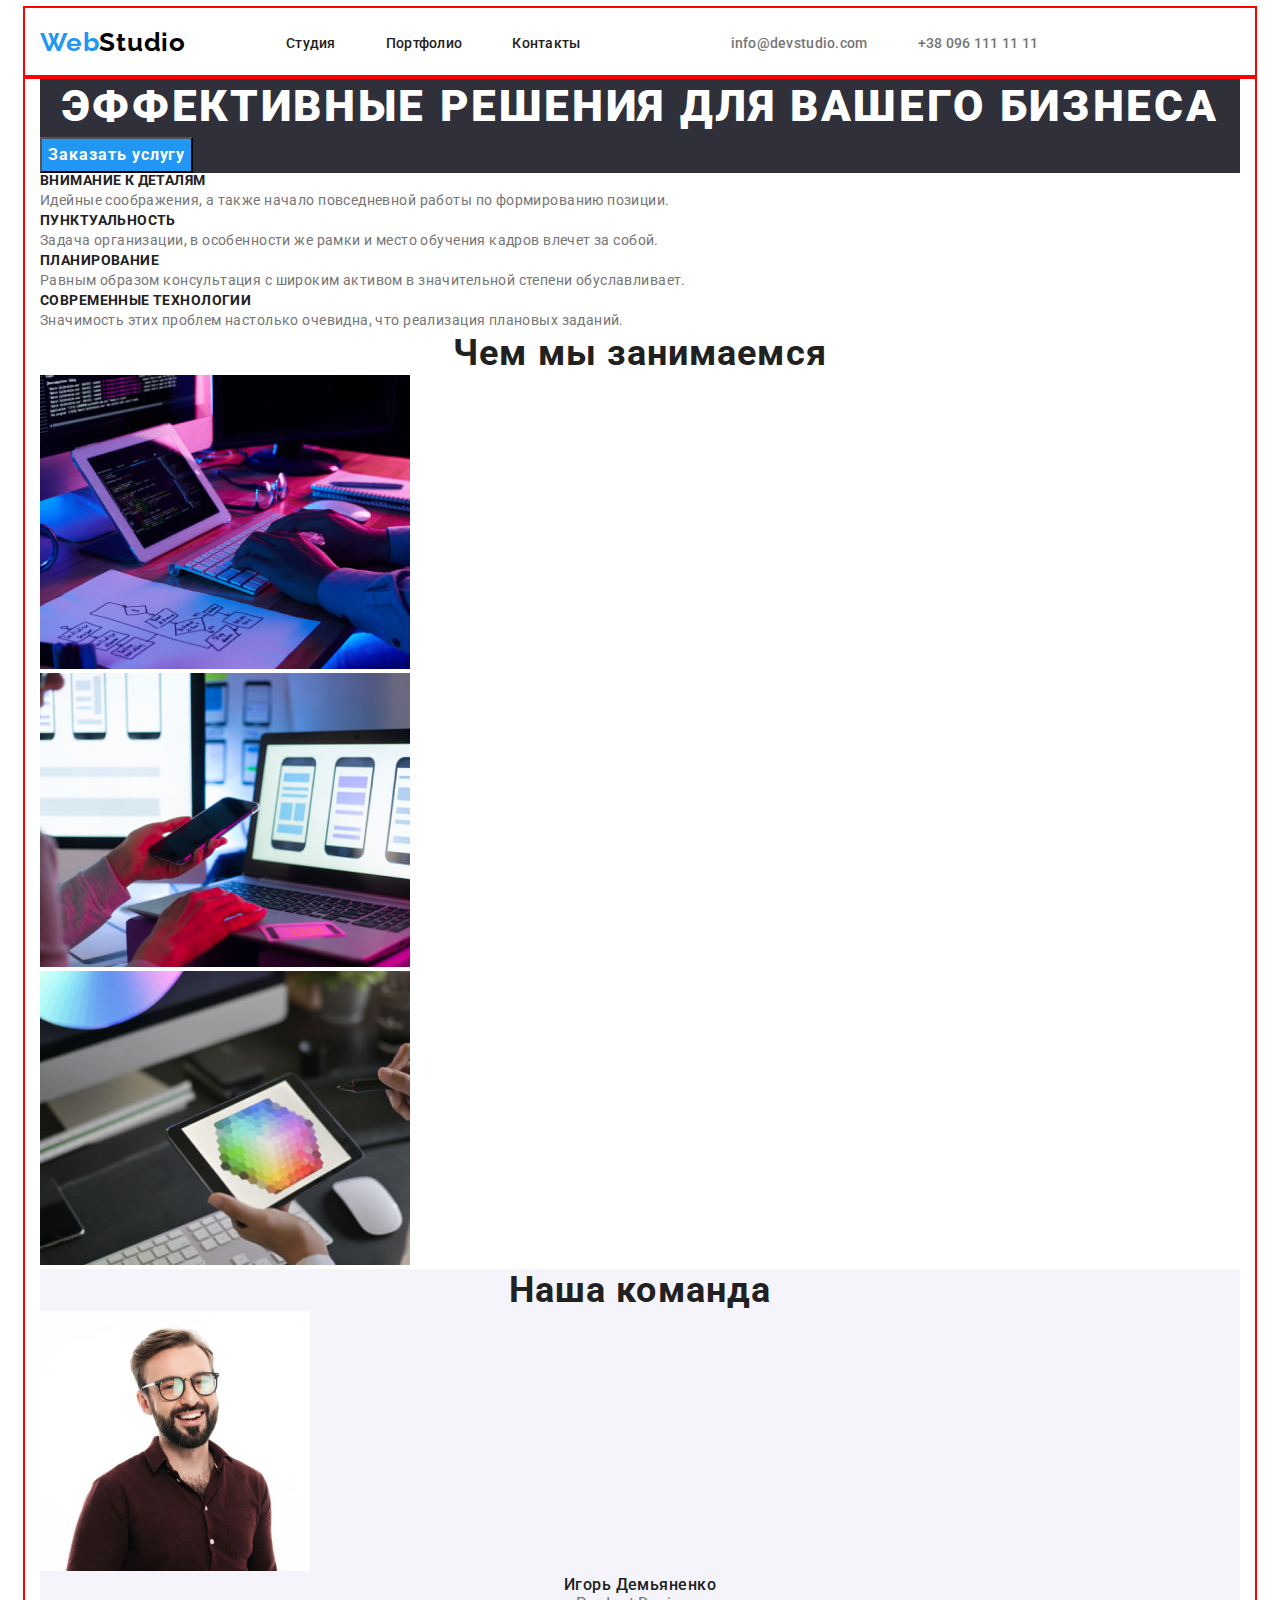
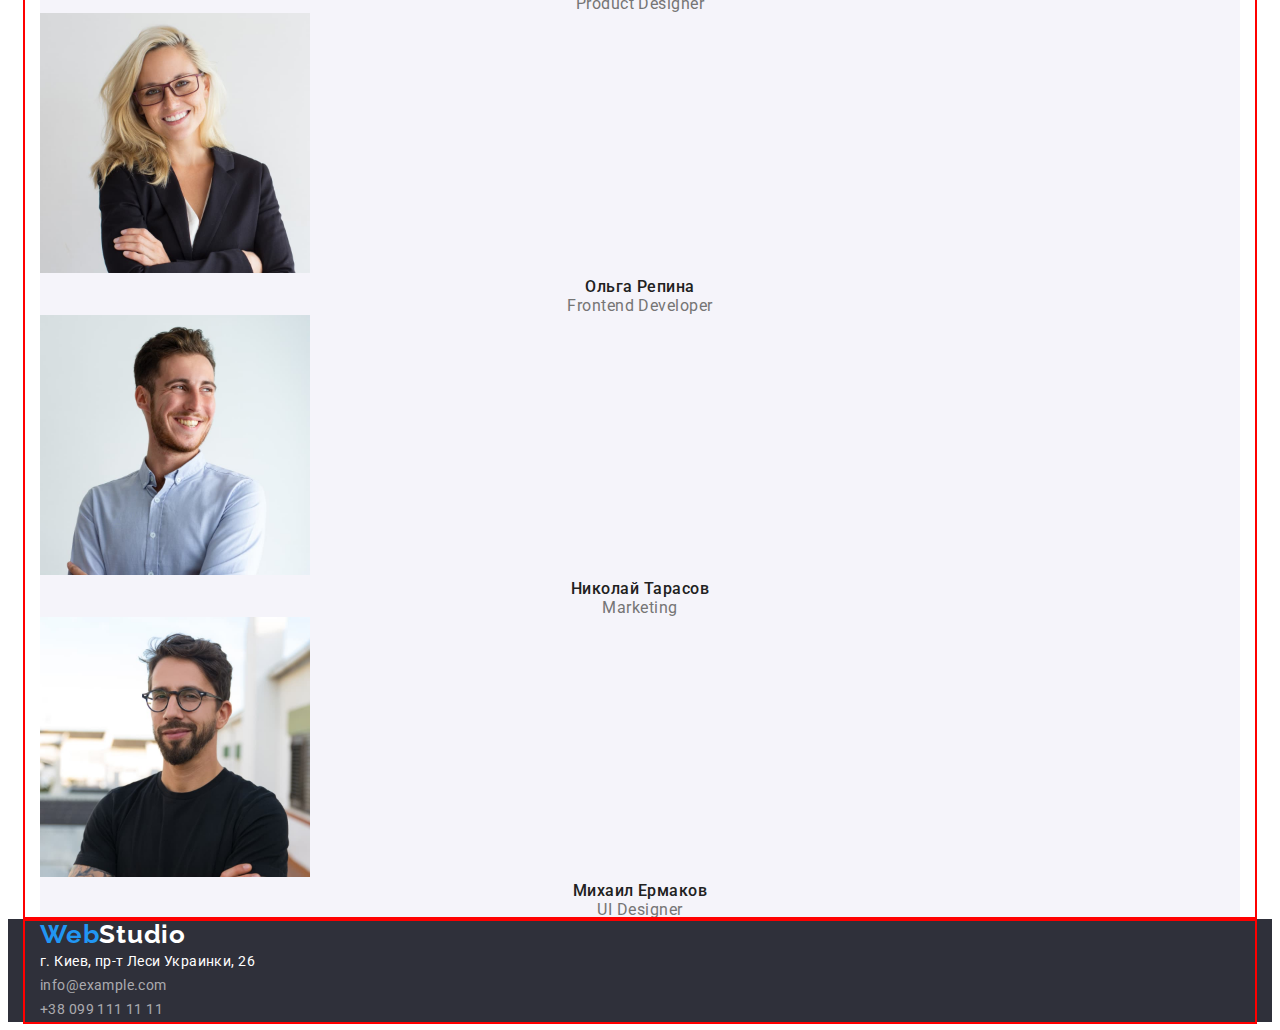
==== index.html @ d905171f "dz3 fix" ====
<!DOCTYPE html>
<html lang="en">
  <head>
    <meta charset="UTF-8" />
    <meta http-equiv="X-UA-Compatible" content="IE=edge" />
    <meta name="viewport" content="width=device-width, initial-scale=1.0" />
    <link rel="preconnect" href="https://fonts.googleapis.com" />
    <link rel="preconnect" href="https://fonts.gstatic.com" crossorigin />
    <link
      href="https://fonts.googleapis.com/css2?family=Roboto:wght@400;500;700;900&display=swap"
      rel="stylesheet"
    />
    <link rel="preconnect" href="https://fonts.googleapis.com" />
    <link rel="preconnect" href="https://fonts.gstatic.com" crossorigin />
    <link
      href="https://fonts.googleapis.com/css2?family=Raleway:wght@700&display=swap"
      rel="stylesheet"
    />
    <link
      rel="stylesheet"
      href="https://cdnjs.cloudflare.com/ajax/libs/modern-normalize/1.1.0/modern-normalize.min.css"
      integrity="sha512-wpPYUAdjBVSE4KJnH1VR1HeZfpl1ub8YT/NKx4PuQ5NmX2tKuGu6U/JRp5y+Y8XG2tV+wKQpNHVUX03MfMFn9Q=="
      crossorigin="anonymous"
      referrerpolicy="no-referrer"
    />
    <link rel="stylesheet" href="./css/styles.css" />
    <title>WebStudio</title>
  </head>
  <body>
    <header class="header">
      <div class="container">
        <div class="navigation-box">
          <nav class="navigation">
            <a class="link web-title" href=""><span class="web-half">Web</span>Studio</a>
            <ul class="navigation-list list">
              <li><a class="link" href="./index.html">Студия</a></li>
              <li><a class="link" href="./portfolio.html">Портфолио</a></li>
              <li><a class="link" href="">Контакты</a></li>
            </ul>
          </nav>
          <ul class="top-contacts list">
            <li><a class="link" href="mailto:info@devstudio.com">info@devstudio.com</a></li>
            <li><a class="link" href="tel:+380961111111">+38 096 111 11 11</a></li>
          </ul>
        </div>
      </div>
    </header>
    <main>
      <div class="container">
        <section class="main-box">
          <h1 class="main-title">Эффективные решения для вашего бизнеса</h1>
          <button class="main-button" type="button">Заказать услугу</button>
        </section>
        <section class="features-box">
          <ul class="list">
            <li>
              <h3 class="feature-title">Внимание к деталям</h3>
              <p class="feature-description">
                Идейные соображения, а также начало повседневной работы по формированию позиции.
              </p>
            </li>
            <li>
              <h3 class="feature-title">Пунктуальность</h3>
              <p class="feature-description">
                Задача организации, в особенности же рамки и место обучения кадров влечет за собой.
              </p>
            </li>
            <li>
              <h3 class="feature-title">Планирование</h3>
              <p class="feature-description">
                Равным образом консультация с широким активом в значительной степени обуславливает.
              </p>
            </li>
            <li>
              <h3 class="feature-title">Современные технологии</h3>
              <p class="feature-description">
                Значимость этих проблем настолько очевидна, что реализация плановых заданий.
              </p>
            </li>
          </ul>
        </section>
        <section class="occupation-box">
          <h2 class="section-title">Чем мы занимаемся</h2>
          <ul class="list">
            <li><img src="./images/ocu1.jpg" alt="Деятельность1" width="370" height="294" /></li>
            <li><img src="./images/ocu2.jpg" alt="Деятельность2" width="370" height="294" /></li>
            <li><img src="./images/ocu3.jpg" alt="Деятельность3" width="370" height="294" /></li>
          </ul>
        </section>
        <section class="workers-box">
          <h2 class="section-title">Наша команда</h2>
          <ul class="list">
            <li>
              <img src="./images/igor.jpg" alt="Игорь" height="260" width="270" />
              <h3 class="team-item">Игорь Демьяненко</h3>
              <p class="team-item-role">Product Designer</p>
            </li>
            <li>
              <img src="./images/olga.jpg" alt="Ольга" height="260" width="270" />
              <h3 class="team-item">Ольга Репина</h3>
              <p class="team-item-role">Frontend Developer</p>
            </li>
            <li>
              <img src="./images/nikolay.jpg" alt="Николай" height="260" width="270" />
              <h3 class="team-item">Николай Тарасов</h3>
              <p class="team-item-role">Marketing</p>
            </li>
            <li>
              <img src="./images/mihail.jpg" alt="Михаил" height="260" width="270" />
              <h3 class="team-item">Михаил Ермаков</h3>
              <p class="team-item-role">UI Designer</p>
            </li>
          </ul>
        </section>
      </div>
    </main>
    <footer class="footer-box footer">
      <div class="container">
        <a class="link bottom-webstudio" href=""><span class="web-half">Web</span>Studio</a>
        <address class="bottom-contacts">
          <ul class="list">
            <li>
              <a
                class="link"
                href="https://goo.gl/maps/SDV9wvhG6N7wCn5T7"
                target="_blank"
                rel="nofollow noreferrer noopener"
                >г. Киев, пр-т Леси Украинки, 26</a
              >
            </li>
            <li><a class="link gray-link" href="mailto:info@example.com">info@example.com</a></li>
            <li><a class="link gray-link" href="tel:+380991111111">+38 099 111 11 11</a></li>
          </ul>
        </address>
      </div>
    </footer>
  </body>
</html>
---- css/styles.css ----
p,
h1,
h2,
h3,
h4,
h5,
h6 {
  margin: 0;
}

ul {
  margin: 0;
  padding-left: 0;
}

button {
  cursor: pointer;
}

address {
  font-style: normal;
}

body {
  font-family: 'Roboto', sans-serif;
}

.link {
  text-decoration: none;
}

.container {
  width: 1200px;
  padding-left: 15px;
  padding-right: 15px;
  margin-left: auto;
  margin-right: auto;
  outline: 2px solid red;
}
:root {
  --first-color: #2196f3;
  --second-color: #212121;
  --third-color: #757575;
}

.list {
  list-style: none;
}
/*---------------HEADER---------------*/
.header {
}

.navigation-box {
  display: flex;
}

.navigation {
  display: flex;
  align-items: center;
}

.web-title {
  font-family: 'Raleway', sans-serif;
  font-weight: 700;
  font-size: 26px;
  line-height: 1.19;
  letter-spacing: 0.03em;
  color: #000000;
}

.web-half {
  color: var(--first-color);
}

.navigation-list {
  display: flex;
  align-content: space-around;
  margin-left: 100px;
  margin-right: 50px;
  margin-top: 25px;
  margin-bottom: 25px;
  column-gap: 50px;
}

.navigation-list a {
  font-weight: 500;
  font-size: 14px;
  line-height: 1.14;
  letter-spacing: 0.02em;
  color: var(--second-color);
}

.top-contacts {
  display: flex;
  align-content: space-around;
  margin-top: 25px;
  margin-bottom: 25px;
  margin-left: 100px;
  margin-right: 50px;
  column-gap: 50px;
}

.top-contacts a {
  font-weight: 500;
  font-size: 14px;
  line-height: 1.14;
  letter-spacing: 0.02em;
  color: #757575;
}

.header a:hover,
.header a:focus {
  color: var(--first-color);
}
/*---------------HERO---------------*/

.main-box {
  background-color: #2f303a;
}
.main-title {
  font-weight: 900;
  font-size: 44px;
  line-height: 1.36;
  text-align: center;
  letter-spacing: 0.06em;
  text-transform: uppercase;
  color: #ffffff;
}

.main-button {
  font-family: 'Roboto', sans-serif;
  background-color: var(--first-color);
  font-weight: 700;
  font-size: 16px;
  line-height: 1.88;
  align-items: center;
  text-align: center;
  letter-spacing: 0.06em;
  color: #ffffff;
  cursor: pointer;
}

.features-box {
}

.feature-title {
  font-weight: 700;
  font-size: 14px;
  line-height: 1.14;
  letter-spacing: 0.03em;
  text-transform: uppercase;
  color: var(--second-color);
}
.feature-description {
  font-size: 14px;
  line-height: 1.71;
  letter-spacing: 0.03em;
  color: var(--third-color);
}
.occupation-box {
}
.workers-box {
  background-color: #f5f4fa;
}
.section-title {
  font-weight: 700;
  font-size: 36px;
  line-height: 1.17;
  text-align: center;
  letter-spacing: 0.03em;
  color: var(--second-color);
}

.team-item {
  font-weight: 500;
  font-size: 16px;
  line-height: 1.19;
  text-align: center;
  letter-spacing: 0.03em;
  color: var(--second-color);
}
.team-item-role {
  font-size: 16px;
  line-height: 1.19;
  text-align: center;
  letter-spacing: 0.03em;
  color: var(--third-color);
}

/*---------------FOOTER---------------*/

.footer-box {
  background-color: #2f303a;
}

.bottom-webstudio {
  font-family: 'Raleway', sans-serif;
  font-weight: 700;
  font-size: 26px;
  line-height: 1.19;
  letter-spacing: 0.03em;
  color: #ffffff;
}
.bottom-contacts .link {
  font-size: 14px;
  line-height: 1.71;
  letter-spacing: 0.03em;
  color: #ffffff;
  font-style: normal;
}

.bottom-contacts .gray-link {
  color: rgba(255, 255, 255, 0.6);
}

.footer a:hover,
.footer a:focus {
  color: var(--first-color);
}
/*---------------PORTFOLIO-MAIN---------------*/

.portfolio {
}
.portfolio-button button {
  background-color: #f5f4fa;
  font-family: 'Roboto', sans-serif;
  font-weight: 500;
  font-size: 16px;
  line-height: 1.62;
  letter-spacing: 0.03em;
  color: var(--second-color);
  cursor: pointer;
}

.portfolio-button button:hover,
button:focus {
  color: #ffffff;
  background-color: var(--first-color);
}

.portfolio-list {
}

.portfolio-item-title {
  font-weight: 700;
  font-size: 18px;
  line-height: 2;
  letter-spacing: 0.06em;
  color: var(--second-color);
}

.portfolio-item-description {
  font-size: 16px;
  line-height: 1.88;
  letter-spacing: 0.03em;
  color: var(--third-color);
}
.portfolio-list-item {
}
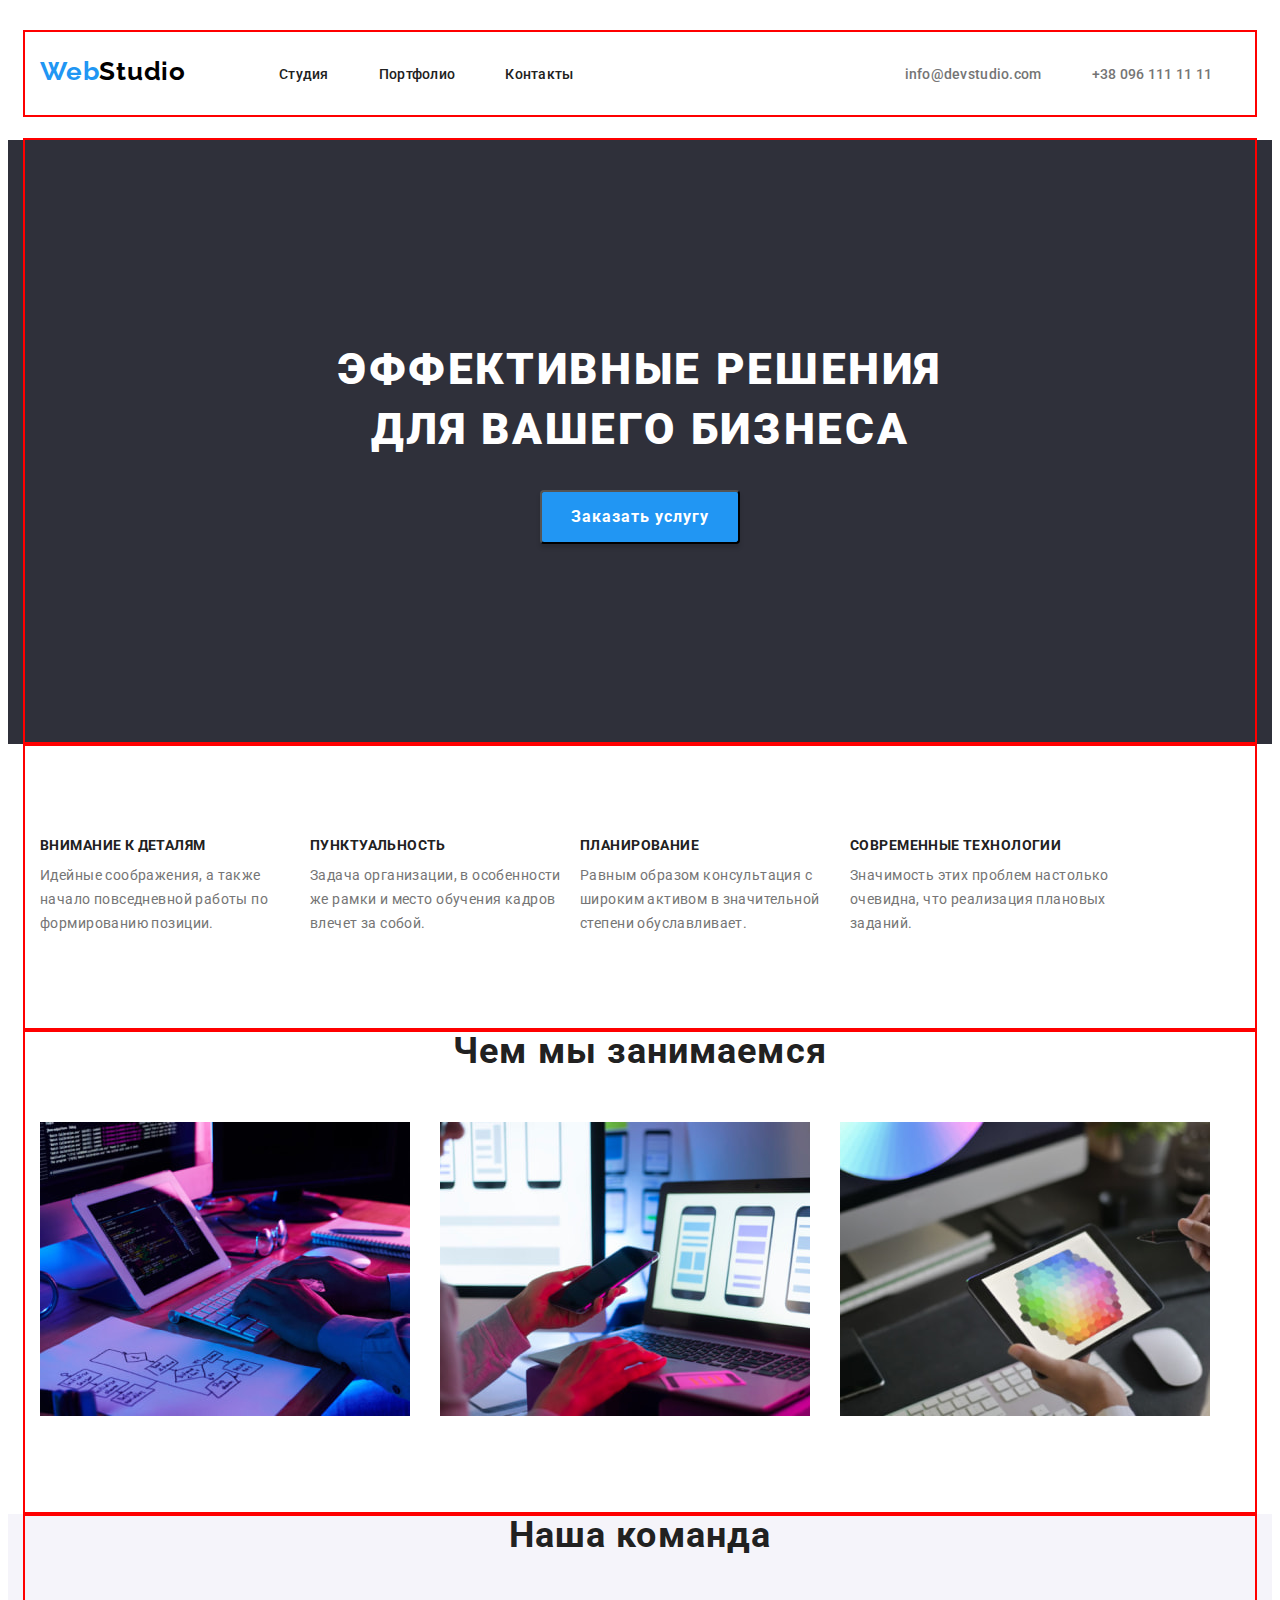
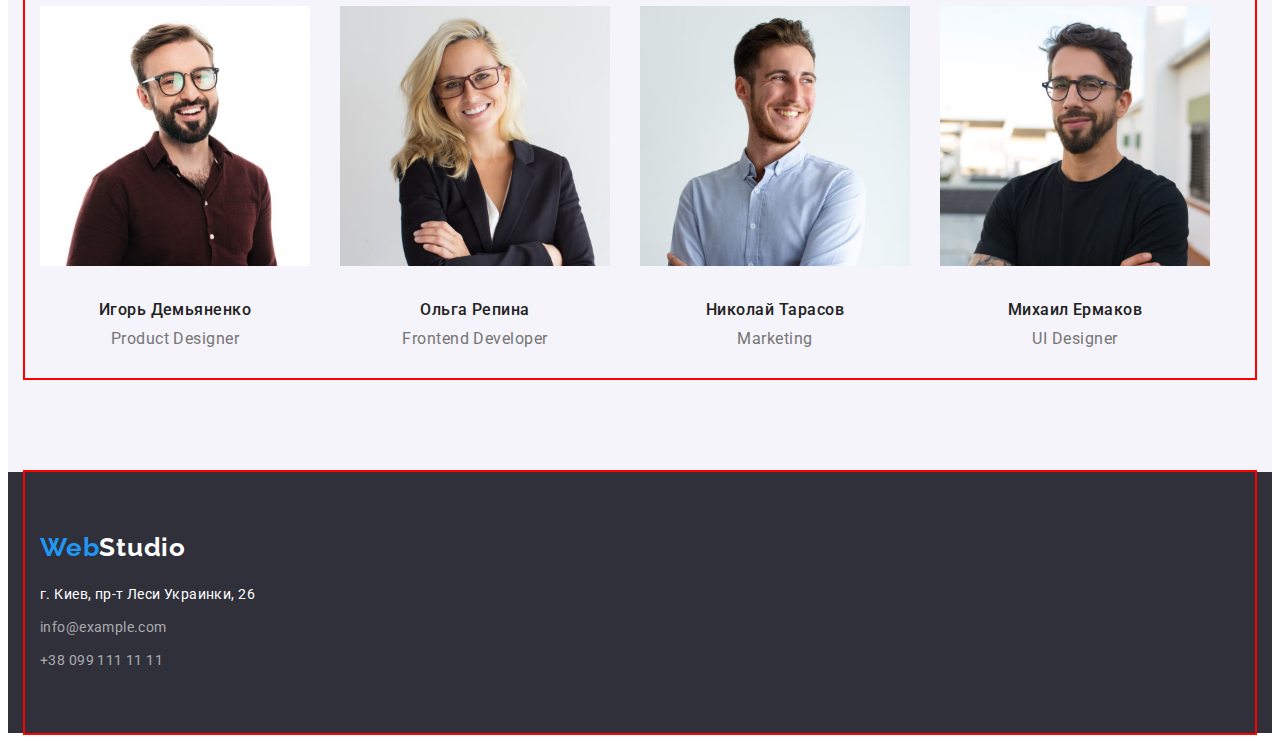
==== commit bf86ad3e: "dz3 commit" ====
--- a/index.html
+++ b/index.html
@@ -46,13 +46,15 @@
       </div>
     </header>
     <main>
-      <div class="container">
-        <section class="main-box">
+        <section class="hero">
+          <div class="container hero-content">
           <h1 class="main-title">Эффективные решения для вашего бизнеса</h1>
           <button class="main-button" type="button">Заказать услугу</button>
+          </div>
         </section>
-        <section class="features-box">
-          <ul class="list">
+        <section>
+          <div class="container features-box">
+          <ul class="list features-list">
             <li>
               <h3 class="feature-title">Внимание к деталям</h3>
               <p class="feature-description">
@@ -78,18 +80,22 @@
               </p>
             </li>
           </ul>
+          </div>
         </section>
-        <section class="occupation-box">
+        <section>
+          <div class="container occupation-box">
           <h2 class="section-title">Чем мы занимаемся</h2>
-          <ul class="list">
+          <ul class="list occupation-list">
             <li><img src="./images/ocu1.jpg" alt="Деятельность1" width="370" height="294" /></li>
             <li><img src="./images/ocu2.jpg" alt="Деятельность2" width="370" height="294" /></li>
             <li><img src="./images/ocu3.jpg" alt="Деятельность3" width="370" height="294" /></li>
           </ul>
+          </div>
         </section>
         <section class="workers-box">
+          <div class="container">
           <h2 class="section-title">Наша команда</h2>
-          <ul class="list">
+          <ul class="list workers-list">
             <li>
               <img src="./images/igor.jpg" alt="Игорь" height="260" width="270" />
               <h3 class="team-item">Игорь Демьяненко</h3>
@@ -111,14 +117,15 @@
               <p class="team-item-role">UI Designer</p>
             </li>
           </ul>
+          </div>
         </section>
       </div>
     </main>
     <footer class="footer-box footer">
-      <div class="container">
+      <div class="container footer-content">
         <a class="link bottom-webstudio" href=""><span class="web-half">Web</span>Studio</a>
-        <address class="bottom-contacts">
-          <ul class="list">
+        <address class="bottom-contacts bottom-contacts-box">
+          <ul class="list bottom-contacts-list">
             <li>
               <a
                 class="link"
--- a/css/styles.css
+++ b/css/styles.css
@@ -33,8 +33,7 @@
   width: 1200px;
   padding-left: 15px;
   padding-right: 15px;
-  margin-left: auto;
-  margin-right: auto;
+  margin: 0 auto;
   outline: 2px solid red;
 }
 :root {
@@ -48,18 +47,23 @@
 }
 /*---------------HEADER---------------*/
 .header {
+  padding-top: 24px;
+  padding-bottom: 25px;
 }
 
 .navigation-box {
   display: flex;
+  flex-direction: row;
 }
 
 .navigation {
   display: flex;
-  align-items: center;
 }
 
 .web-title {
+  margin-right: 93px;
+  padding-top: 24px;
+  padding-bottom: 25px;
   font-family: 'Raleway', sans-serif;
   font-weight: 700;
   font-size: 26px;
@@ -73,12 +77,9 @@
 }
 
 .navigation-list {
-  display: flex;
-  align-content: space-around;
-  margin-left: 100px;
-  margin-right: 50px;
-  margin-top: 25px;
-  margin-bottom: 25px;
+  padding-bottom: 32px;
+  padding-top: 32px;
+  display: flex;
   column-gap: 50px;
 }
 
@@ -92,11 +93,9 @@
 
 .top-contacts {
   display: flex;
-  align-content: space-around;
-  margin-top: 25px;
-  margin-bottom: 25px;
-  margin-left: 100px;
-  margin-right: 50px;
+  padding-bottom: 32px;
+  padding-top: 32px;
+  margin-left: 331px;
   column-gap: 50px;
 }
 
@@ -114,36 +113,63 @@
 }
 /*---------------HERO---------------*/
 
-.main-box {
+.hero {
   background-color: #2f303a;
 }
+
+.hero-content {
+  padding-top: 200px;
+  padding-bottom: 200px;
+}
 .main-title {
+  margin: 0 auto;
+  display: flex;
+  text-align: center;
+  justify-content: center;
+  margin-bottom: 30px;
+  max-width: 700px;
   font-weight: 900;
   font-size: 44px;
   line-height: 1.36;
-  text-align: center;
   letter-spacing: 0.06em;
   text-transform: uppercase;
   color: #ffffff;
 }
 
 .main-button {
+  min-width: 200px;
+  box-shadow: 0px 4px 4px rgba(0, 0, 0, 0.15);
+  border-radius: 4px;
   font-family: 'Roboto', sans-serif;
   background-color: var(--first-color);
   font-weight: 700;
   font-size: 16px;
   line-height: 1.88;
+  display: flex;
   align-items: center;
   text-align: center;
+  justify-content: center;
+  margin: 0 auto;
+  padding-top: 10px;
+  padding-bottom: 10px;
   letter-spacing: 0.06em;
   color: #ffffff;
   cursor: pointer;
 }
 
 .features-box {
+  display: flex;
+  flex-direction: row;
+  padding-top: 94px;
+  padding-bottom: 94px;
+}
+
+.features-list {
+  display: flex;
 }
 
 .feature-title {
+  margin-bottom: 10px;
   font-weight: 700;
   font-size: 14px;
   line-height: 1.14;
@@ -152,17 +178,25 @@
   color: var(--second-color);
 }
 .feature-description {
+  max-width: 270px;
   font-size: 14px;
   line-height: 1.71;
   letter-spacing: 0.03em;
   color: var(--third-color);
 }
 .occupation-box {
+  padding-bottom: 94px;
 }
 .workers-box {
+  padding-bottom: 94px;
   background-color: #f5f4fa;
 }
+.workers-list {
+  display: flex;
+  column-gap: 30px;
+}
 .section-title {
+  margin-bottom: 50px;
   font-weight: 700;
   font-size: 36px;
   line-height: 1.17;
@@ -171,7 +205,14 @@
   color: var(--second-color);
 }
 
+.occupation-list {
+  display: flex;
+  column-gap: 30px;
+}
+
 .team-item {
+  padding-top: 30px;
+  padding-bottom: 10px;
   font-weight: 500;
   font-size: 16px;
   line-height: 1.19;
@@ -180,6 +221,7 @@
   color: var(--second-color);
 }
 .team-item-role {
+  padding-bottom: 30px;
   font-size: 16px;
   line-height: 1.19;
   text-align: center;
@@ -193,7 +235,13 @@
   background-color: #2f303a;
 }
 
+.footer-content {
+  padding-top: 60px;
+  padding-bottom: 60px;
+}
+
 .bottom-webstudio {
+
   font-family: 'Raleway', sans-serif;
   font-weight: 700;
   font-size: 26px;
@@ -207,6 +255,16 @@
   letter-spacing: 0.03em;
   color: #ffffff;
   font-style: normal;
+}
+
+.bottom-contacts-box {
+  margin-top: 20px;
+}
+
+.bottom-contacts-list {
+display: flex;
+flex-direction: column;
+row-gap: 9px;
 }
 
 .bottom-contacts .gray-link {
@@ -219,9 +277,21 @@
 }
 /*---------------PORTFOLIO-MAIN---------------*/
 
-.portfolio {
-}
+.portfolio-content {
+  padding-bottom: 94px;
+}
+
+.portfolio-buttons {
+  display: flex;
+  justify-content: center;
+  column-gap: 8px;
+  padding-top: 94px;
+  padding-bottom: 50px;
+}
+
 .portfolio-button button {
+  padding: 6px 24px;
+  border-radius: 4px;
   background-color: #f5f4fa;
   font-family: 'Roboto', sans-serif;
   font-weight: 500;
@@ -239,9 +309,17 @@
 }
 
 .portfolio-list {
+  display: flex;
+  flex-wrap: wrap;
+  column-gap: 30px;
+  row-gap: 30px;
 }
 
 .portfolio-item-title {
+  display: flex;
+  justify-content: flex-start;
+  padding-left: 24px;
+  padding-right: 24px;
   font-weight: 700;
   font-size: 18px;
   line-height: 2;
@@ -250,6 +328,10 @@
 }
 
 .portfolio-item-description {
+  display: flex;
+  justify-content: flex-start;
+  padding-left: 24px;
+  padding-bottom: 20px;
   font-size: 16px;
   line-height: 1.88;
   letter-spacing: 0.03em;
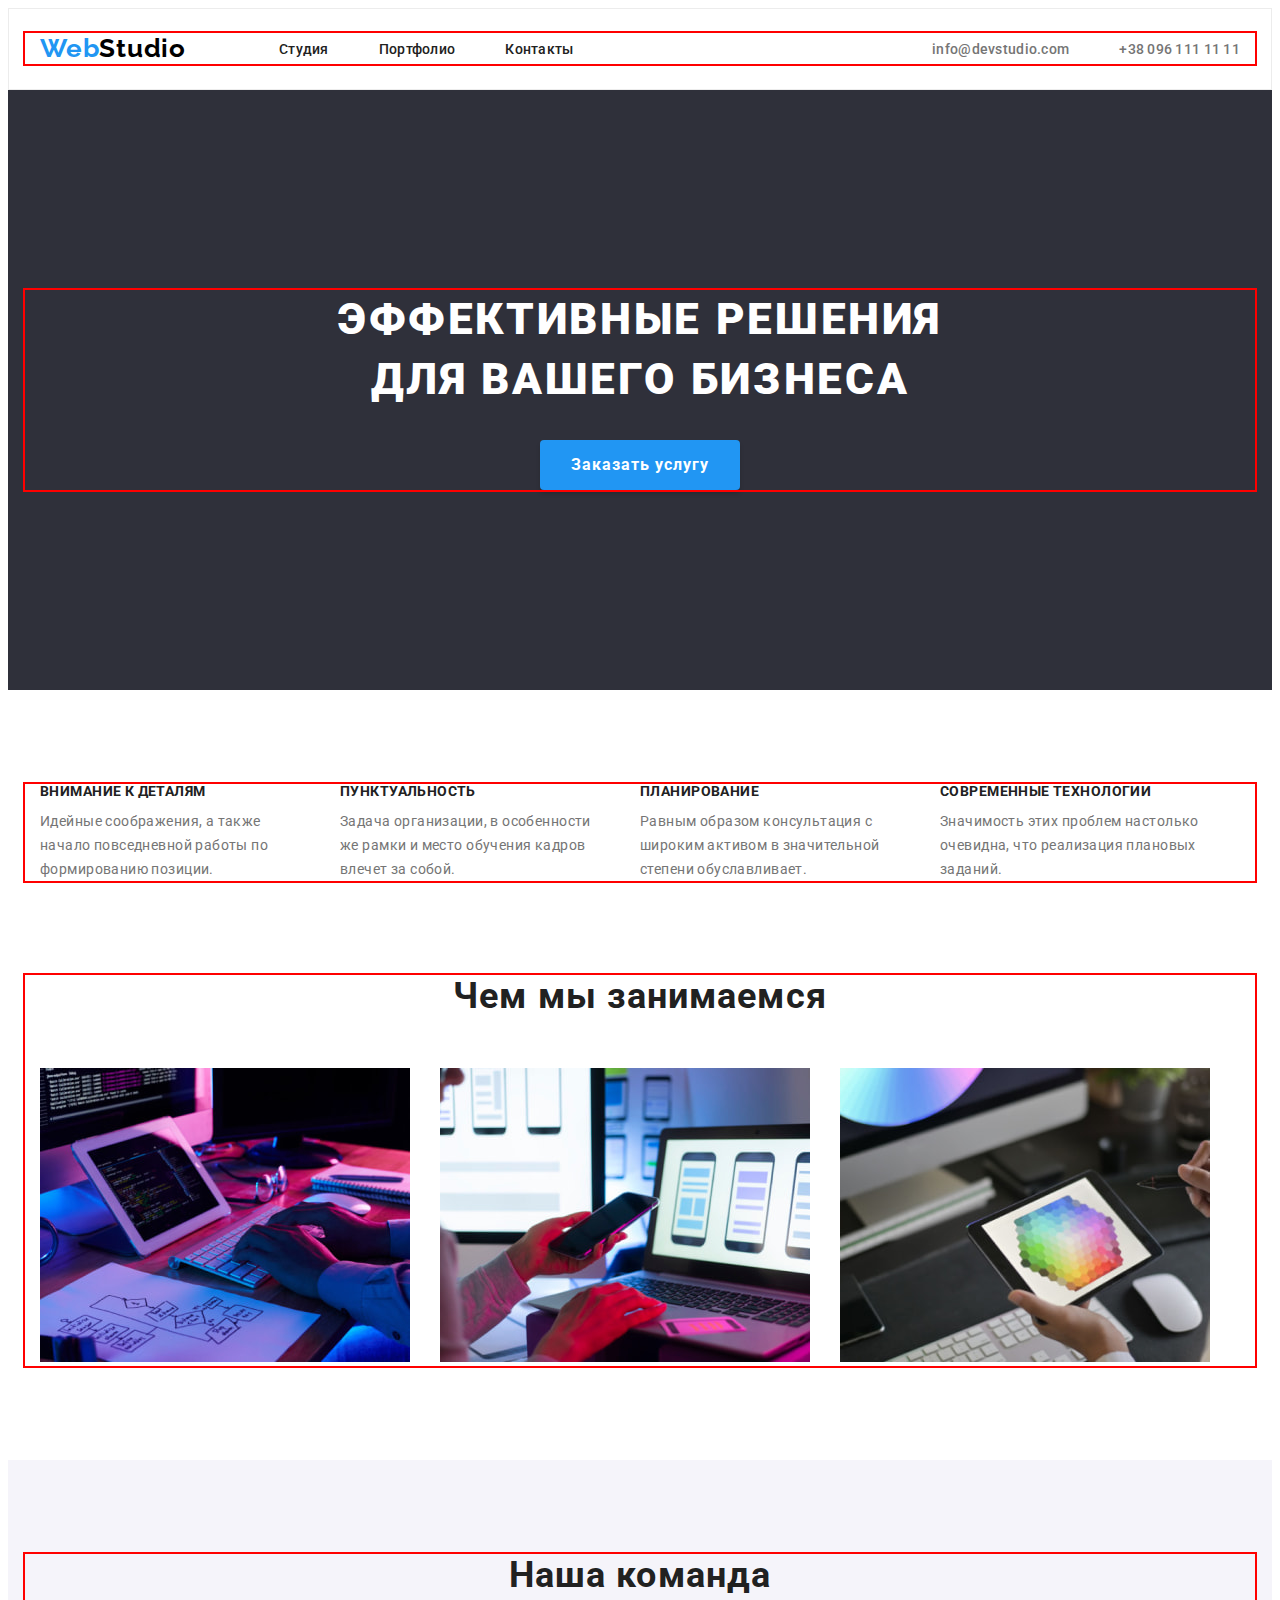
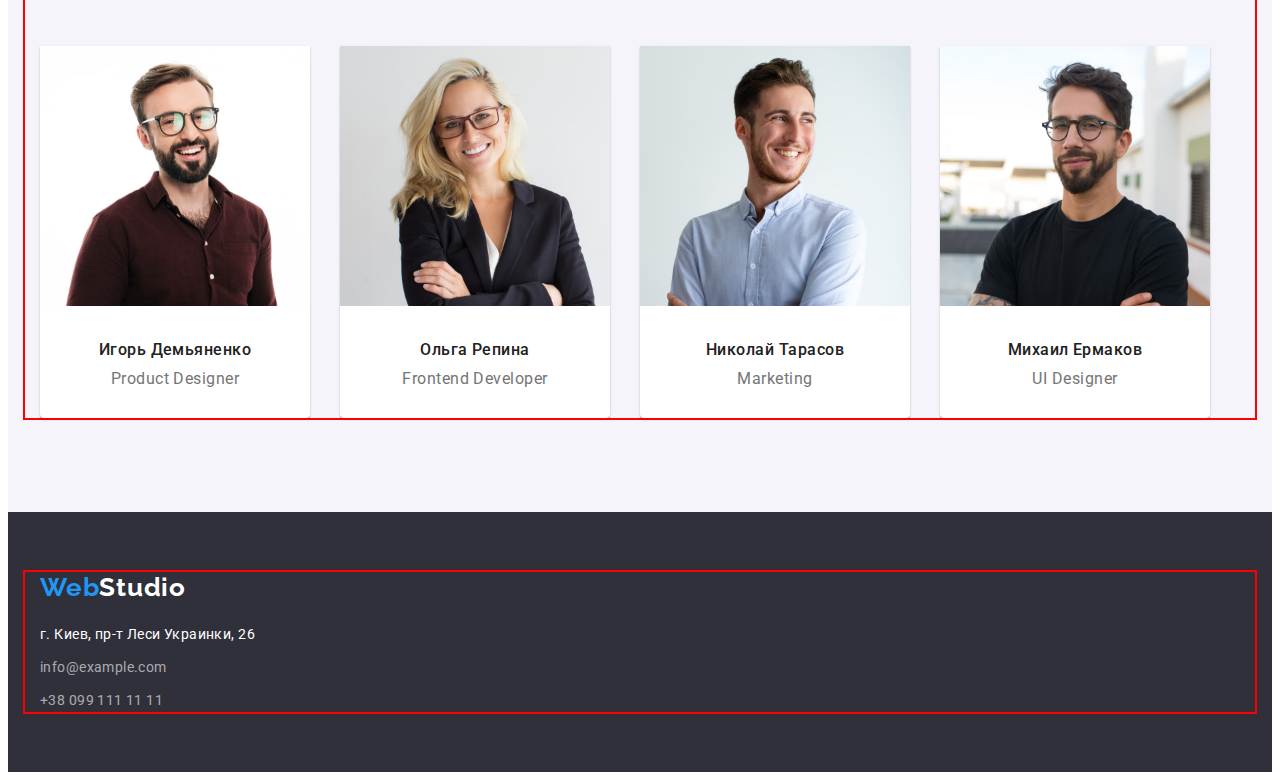
==== commit 8dc4910c: "dz3 fix" ====
--- a/index.html
+++ b/index.html
@@ -46,14 +46,14 @@
       </div>
     </header>
     <main>
-        <section class="hero">
-          <div class="container hero-content">
+      <section class="hero">
+        <div class="container">
           <h1 class="main-title">Эффективные решения для вашего бизнеса</h1>
           <button class="main-button" type="button">Заказать услугу</button>
-          </div>
-        </section>
-        <section>
-          <div class="container features-box">
+        </div>
+      </section>
+      <section class="features-box">
+        <div class="container">
           <ul class="list features-list">
             <li>
               <h3 class="feature-title">Внимание к деталям</h3>
@@ -80,49 +80,56 @@
               </p>
             </li>
           </ul>
-          </div>
-        </section>
-        <section>
-          <div class="container occupation-box">
+        </div>
+      </section>
+      <section class="occupation-box">
+        <div class="container">
           <h2 class="section-title">Чем мы занимаемся</h2>
           <ul class="list occupation-list">
             <li><img src="./images/ocu1.jpg" alt="Деятельность1" width="370" height="294" /></li>
             <li><img src="./images/ocu2.jpg" alt="Деятельность2" width="370" height="294" /></li>
             <li><img src="./images/ocu3.jpg" alt="Деятельность3" width="370" height="294" /></li>
           </ul>
-          </div>
-        </section>
-        <section class="workers-box">
-          <div class="container">
+        </div>
+      </section>
+      <section class="workers-box">
+        <div class="container">
           <h2 class="section-title">Наша команда</h2>
           <ul class="list workers-list">
             <li>
               <img src="./images/igor.jpg" alt="Игорь" height="260" width="270" />
-              <h3 class="team-item">Игорь Демьяненко</h3>
-              <p class="team-item-role">Product Designer</p>
+              <div class="rd-center">
+                <h3 class="team-item">Игорь Демьяненко</h3>
+                <p class="team-item-role">Product Designer</p>
+              </div>
             </li>
             <li>
               <img src="./images/olga.jpg" alt="Ольга" height="260" width="270" />
-              <h3 class="team-item">Ольга Репина</h3>
-              <p class="team-item-role">Frontend Developer</p>
+              <div class="rd-center">
+                <h3 class="team-item">Ольга Репина</h3>
+                <p class="team-item-role">Frontend Developer</p>
+              </div>
             </li>
             <li>
               <img src="./images/nikolay.jpg" alt="Николай" height="260" width="270" />
-              <h3 class="team-item">Николай Тарасов</h3>
-              <p class="team-item-role">Marketing</p>
+              <div class="rd-center">
+                <h3 class="team-item">Николай Тарасов</h3>
+                <p class="team-item-role">Marketing</p>
+              </div>
             </li>
             <li>
               <img src="./images/mihail.jpg" alt="Михаил" height="260" width="270" />
-              <h3 class="team-item">Михаил Ермаков</h3>
-              <p class="team-item-role">UI Designer</p>
+              <div class="rd-center">
+                <h3 class="team-item">Михаил Ермаков</h3>
+                <p class="team-item-role">UI Designer</p>
+              </div>
             </li>
           </ul>
-          </div>
-        </section>
-      </div>
+        </div>
+      </section>
     </main>
     <footer class="footer-box footer">
-      <div class="container footer-content">
+      <div class="container">
         <a class="link bottom-webstudio" href=""><span class="web-half">Web</span>Studio</a>
         <address class="bottom-contacts bottom-contacts-box">
           <ul class="list bottom-contacts-list">
--- a/css/styles.css
+++ b/css/styles.css
@@ -49,21 +49,21 @@
 .header {
   padding-top: 24px;
   padding-bottom: 25px;
+  border: 1px solid #ececec;
 }
 
 .navigation-box {
   display: flex;
-  flex-direction: row;
+  align-items: center;
 }
 
 .navigation {
   display: flex;
+  align-items: center;
 }
 
 .web-title {
   margin-right: 93px;
-  padding-top: 24px;
-  padding-bottom: 25px;
   font-family: 'Raleway', sans-serif;
   font-weight: 700;
   font-size: 26px;
@@ -77,8 +77,6 @@
 }
 
 .navigation-list {
-  padding-bottom: 32px;
-  padding-top: 32px;
   display: flex;
   column-gap: 50px;
 }
@@ -93,10 +91,8 @@
 
 .top-contacts {
   display: flex;
-  padding-bottom: 32px;
-  padding-top: 32px;
-  margin-left: 331px;
   column-gap: 50px;
+  margin-left: auto;
 }
 
 .top-contacts a {
@@ -115,12 +111,10 @@
 
 .hero {
   background-color: #2f303a;
-}
-
-.hero-content {
   padding-top: 200px;
   padding-bottom: 200px;
 }
+
 .main-title {
   margin: 0 auto;
   display: flex;
@@ -140,6 +134,7 @@
   min-width: 200px;
   box-shadow: 0px 4px 4px rgba(0, 0, 0, 0.15);
   border-radius: 4px;
+  border: transparent;
   font-family: 'Roboto', sans-serif;
   background-color: var(--first-color);
   font-weight: 700;
@@ -166,6 +161,7 @@
 
 .features-list {
   display: flex;
+  column-gap: 30px;
 }
 
 .feature-title {
@@ -178,7 +174,7 @@
   color: var(--second-color);
 }
 .feature-description {
-  max-width: 270px;
+  width: 270px;
   font-size: 14px;
   line-height: 1.71;
   letter-spacing: 0.03em;
@@ -188,13 +184,23 @@
   padding-bottom: 94px;
 }
 .workers-box {
+  padding-top: 94px;
   padding-bottom: 94px;
   background-color: #f5f4fa;
 }
 .workers-list {
+  /* padding-bottom: ; */
   display: flex;
   column-gap: 30px;
 }
+
+.workers-list > li {
+  background-color: #fff;
+  border-radius: 0px 0px 4px 4px;
+  box-shadow: 0px 1px 3px rgba(0, 0, 0, 0.12), 0px 1px 1px rgba(0, 0, 0, 0.14),
+    0px 2px 1px rgba(0, 0, 0, 0.2);
+}
+
 .section-title {
   margin-bottom: 50px;
   font-weight: 700;
@@ -210,9 +216,13 @@
   column-gap: 30px;
 }
 
+.rd-center {
+  padding-top: 30px;
+  padding-bottom: 30px;
+}
+
 .team-item {
-  padding-top: 30px;
-  padding-bottom: 10px;
+  margin-bottom: 10px;
   font-weight: 500;
   font-size: 16px;
   line-height: 1.19;
@@ -221,7 +231,6 @@
   color: var(--second-color);
 }
 .team-item-role {
-  padding-bottom: 30px;
   font-size: 16px;
   line-height: 1.19;
   text-align: center;
@@ -233,15 +242,11 @@
 
 .footer-box {
   background-color: #2f303a;
-}
-
-.footer-content {
   padding-top: 60px;
   padding-bottom: 60px;
 }
 
 .bottom-webstudio {
-
   font-family: 'Raleway', sans-serif;
   font-weight: 700;
   font-size: 26px;
@@ -262,9 +267,9 @@
 }
 
 .bottom-contacts-list {
-display: flex;
-flex-direction: column;
-row-gap: 9px;
+  display: flex;
+  flex-direction: column;
+  row-gap: 9px;
 }
 
 .bottom-contacts .gray-link {
@@ -278,6 +283,7 @@
 /*---------------PORTFOLIO-MAIN---------------*/
 
 .portfolio-content {
+  padding-top: 94px;
   padding-bottom: 94px;
 }
 
@@ -285,11 +291,11 @@
   display: flex;
   justify-content: center;
   column-gap: 8px;
-  padding-top: 94px;
-  padding-bottom: 50px;
+  margin-bottom: 50px;
 }
 
 .portfolio-button button {
+  border: transparent;
   padding: 6px 24px;
   border-radius: 4px;
   background-color: #f5f4fa;
@@ -306,20 +312,24 @@
 button:focus {
   color: #ffffff;
   background-color: var(--first-color);
+  box-shadow: 0px 3px 1px rgba(0, 0, 0, 0.1), 0px 1px 2px rgba(0, 0, 0, 0.08),
+    0px 2px 2px rgba(0, 0, 0, 0.12);
 }
 
 .portfolio-list {
   display: flex;
   flex-wrap: wrap;
-  column-gap: 30px;
-  row-gap: 30px;
+  gap: 30px;
+}
+
+.portfolio-list > li {
+  border: 1px solid #eeeeee;
 }
 
 .portfolio-item-title {
   display: flex;
   justify-content: flex-start;
-  padding-left: 24px;
-  padding-right: 24px;
+  align-content: center;
   font-weight: 700;
   font-size: 18px;
   line-height: 2;
@@ -329,13 +339,20 @@
 
 .portfolio-item-description {
   display: flex;
-  justify-content: flex-start;
-  padding-left: 24px;
+  
+  font-size: 16px;
+  line-height: 1.88;
+  letter-spacing: 0.03em;
+  color: var(--third-color);
+}
+.portfolio-list-item {
+  width: 370px;
+  height: 404px;
+}
+
+.img-description-box {
+  margin-left: 24px;
+  margin-right: 24px;
+  padding-top: 16px;
   padding-bottom: 20px;
-  font-size: 16px;
-  line-height: 1.88;
-  letter-spacing: 0.03em;
-  color: var(--third-color);
-}
-.portfolio-list-item {
-}
+}
